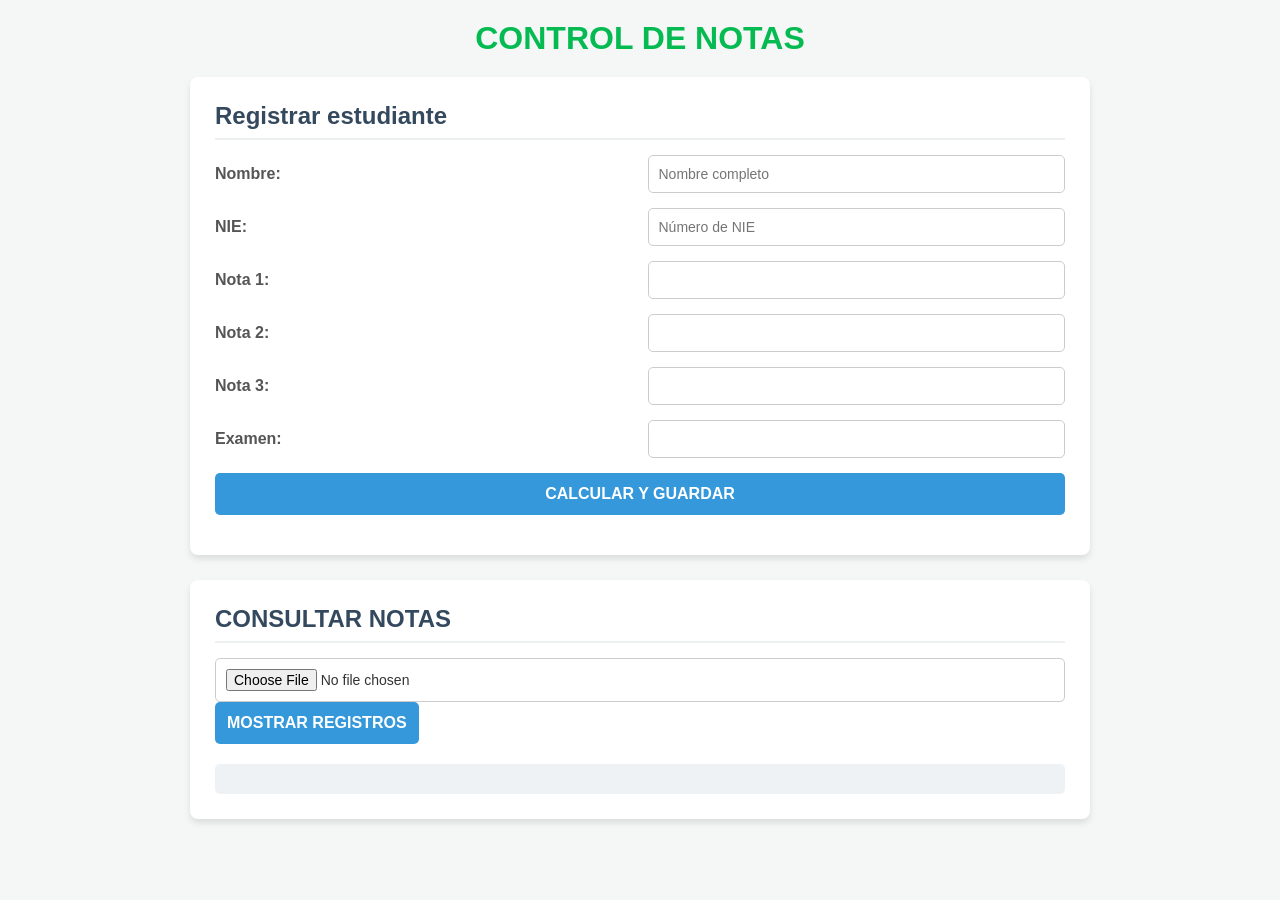
==== index.html @ 44ee608e "Rename Proyecto2.Notas.html to index.html se cambio  nombre de archivo" ====
<!DOCTYPE html>
<html lang="es">
<head>
    <meta charset="UTF-8">
    <meta name="viewport" content="width=device-width, initial-scale=1.0">
    <title>Control de Notas</title>
    <link rel="stylesheet" href="style.css">
</head>

<body>

    <div class="contenedor">

        <h1>CONTROL DE NOTAS</h1>

        <!-- FORMULARIO DE REGISTRO -->
        <section class="tarjeta">
            <h2>Registrar estudiante</h2>

            <form id="formNotas">

                <label for="nombre">Nombre:</label>
                <input type="text" id="nombre" placeholder="Nombre completo" required>

                <label for="nie">NIE:</label>
                <input type="text" id="nie" placeholder="Número de NIE" required>

                <label for="nota1">Nota 1:</label>
                <input type="number" id="nota1" min="0" max="10" step="0.1" required>

                <label for="nota2">Nota 2:</label>
                <input type="number" id="nota2" min="0" max="10" step="0.1" required>

                <label for="nota3">Nota 3:</label>
                <input type="number" id="nota3" min="0" max="10" step="0.1" required>

                <label for="examen">Examen:</label>
                <input type="number" id="examen" min="0" max="10" step="0.1" required>

                <button type="submit">CALCULAR Y GUARDAR</button>

            </form>

            <div id="mensaje"></div>
            <div id="resultado"></div>

        </section>


        <!-- CONSULTAR NOTAS -->
        <section class="tarjeta">

            <h2>CONSULTAR NOTAS</h2>

            <input type="file" id="archivo" accept=".txt">

            <button id="mostrarRegistros" type="button">
                MOSTRAR REGISTROS
            </button>

            <div id="tablaRegistros"></div>

            <div id="estadisticas"></div>

        </section>

    </div>

    <script src="script.js"></script>

</body>
</html>
---- style.css ----
* {
    box-sizing: border-box;
    margin: 0;
    padding: 0;
    font-family: 'Segoe UI', Tahoma, Geneva, Verdana, sans-serif;
}

body {
    background-color: #f4f7f6;
    color: #333;
    padding: 20px;
}

.contenedor {
    max-width: 900px;
    margin: 0 auto;
}

h1 {
    text-align: center;
    color: #05bb51;
    margin-bottom: 20px;
}

.tarjeta {
    background: #ffffff;
    padding: 25px;
    border-radius: 8px;
    box-shadow: 0 4px 6px rgba(0, 0, 0, 0.1);
    margin-bottom: 25px;
}

h2 {
    color: #34495e;
    margin-bottom: 15px;
    border-bottom: 2px solid #ecf0f1;
    padding-bottom: 8px;
}

form {
    display: grid;
    grid-template-columns: 1fr 1fr;
    gap: 15px;
    align-items: center;
}

label {
    font-weight: bold;
    color: #555;
}

input[type="text"],
input[type="number"],
input[type="file"] {
    width: 100%;
    padding: 10px;
    border: 1px solid #ccc;
    border-radius: 5px;
    font-size: 14px;
}

button {
    grid-column: span 2;
    padding: 12px;
    background-color: #3498db;
    color: white;
    border: none;
    border-radius: 5px;
    font-size: 16px;
    font-weight: bold;
    cursor: pointer;
    transition: background 0.3s;
}

button:hover {
    background-color: #2980b9;
}

#mensaje {
    margin-top: 15px;
    padding: 10px;
    border-radius: 5px;
    display: none;
    font-weight: bold;
}

.exito { background-color: #d4edda; color: #155724; }
.error { background-color: #f8d7da; color: #721c24; }

#resultado {
    margin-top: 15px;
    font-size: 16px;
}

/* Tablas */
table {
    width: 100%;
    border-collapse: collapse;
    margin-top: 20px;
}

th, td {
    padding: 10px;
    text-align: left;
    border-bottom: 1px solid #ddd;
}

th {
    background-color: #34495e;
    color: white;
}

tr:nth-child(even) {
    background-color: #f9f9f9;
}

#estadisticas {
    margin-top: 20px;
    padding: 15px;
    background-color: #eef2f5;
    border-radius: 5px;
}
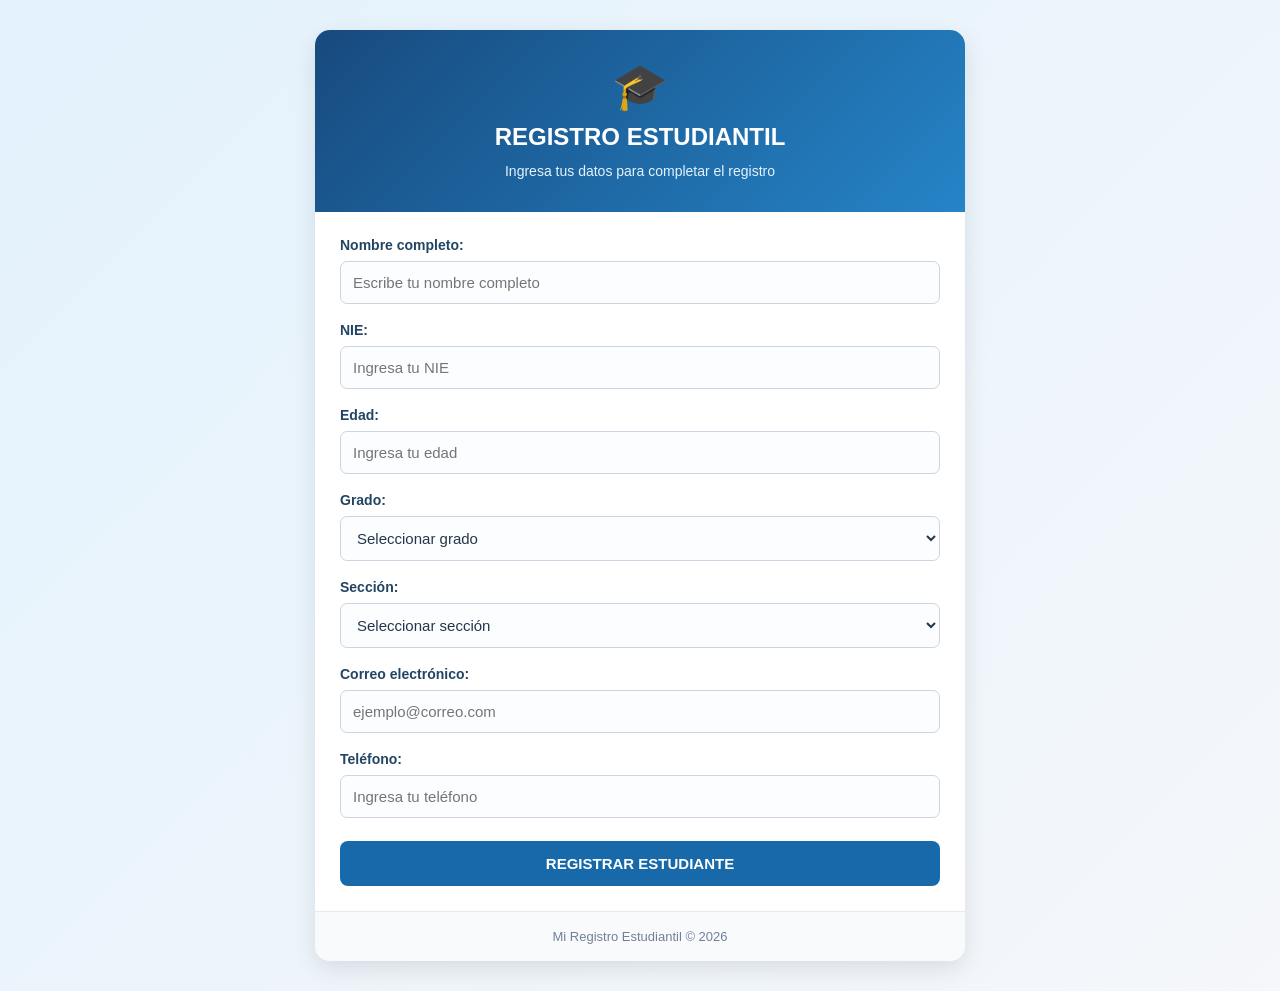
==== commit 143a97db: "Add files via upload" ====
--- a/index.html
+++ b/index.html
@@ -3,70 +3,95 @@
 <head>
     <meta charset="UTF-8">
     <meta name="viewport" content="width=device-width, initial-scale=1.0">
-    <title>Control de Notas</title>
+    <title>Mi Registro Estudiantil</title>
     <link rel="stylesheet" href="style.css">
+    <script src="script.js" defer></script>
 </head>
-
 <body>
 
     <div class="contenedor">
+        <header>
+            <div class="icono">🎓</div>
+            <h1>REGISTRO ESTUDIANTIL</h1>
+            <p>Ingresa tus datos para completar el registro</p>
+        </header>
 
-        <h1>CONTROL DE NOTAS</h1>
+        <form id="formulario">
 
-        <!-- FORMULARIO DE REGISTRO -->
-        <section class="tarjeta">
-            <h2>Registrar estudiante</h2>
+            <div class="campo">
+                <label for="nombre">Nombre completo:</label>
+                <input type="text" id="nombre"
+                       placeholder="Escribe tu nombre completo"
+                       required>
+            </div>
 
-            <form id="formNotas">
+            <div class="campo">
+                <label for="nie">NIE:</label>
+                <input type="text" id="nie"
+                       placeholder="Ingresa tu NIE"
+                       required>
+            </div>
 
-                <label for="nombre">Nombre:</label>
-                <input type="text" id="nombre" placeholder="Nombre completo" required>
+            <div class="campo">
+                <label for="edad">Edad:</label>
+                <input type="number" id="edad"
+                       placeholder="Ingresa tu edad"
+                       min="1" max="120" required>
+            </div>
 
-                <label for="nie">NIE:</label>
-                <input type="text" id="nie" placeholder="Número de NIE" required>
+            <div class="campo">
+                <label for="grado">Grado:</label>
+                <select id="grado" required>
+                    <option value="">Seleccionar grado</option>
+                    <option value="7° grado">7° grado</option>
+                    <option value="8° grado">8° grado</option>
+                    <option value="9° grado">9° grado</option>
+                    <option value="1° Bachillerato">1° Bachillerato</option>
+                    <option value="2° Bachillerato">2° Bachillerato</option>
+                    <option value="3° Bachillerato">3° Bachillerato</option>
+                </select>
+            </div>
 
-                <label for="nota1">Nota 1:</label>
-                <input type="number" id="nota1" min="0" max="10" step="0.1" required>
+            <div class="campo">
+                <label for="seccion">Sección:</label>
+                <select id="seccion" required>
+                    <option value="">Seleccionar sección</option>
+                    <option value="A">Sección A</option>
+                    <option value="B">Sección B</option>
+                    <option value="C">Sección C</option>
+                    <option value="D">Sección D</option>
+                </select>
+            </div>
 
-                <label for="nota2">Nota 2:</label>
-                <input type="number" id="nota2" min="0" max="10" step="0.1" required>
+            <div class="campo">
+                <label for="correo">Correo electrónico:</label>
+                <input type="email" id="correo"
+                       placeholder="ejemplo@correo.com"
+                       required>
+            </div>
 
-                <label for="nota3">Nota 3:</label>
-                <input type="number" id="nota3" min="0" max="10" step="0.1" required>
+            <div class="campo">
+                <label for="telefono">Teléfono:</label>
+                <input type="tel" id="telefono"
+                       placeholder="Ingresa tu teléfono"
+                       required>
+            </div>
 
-                <label for="examen">Examen:</label>
-                <input type="number" id="examen" min="0" max="10" step="0.1" required>
+            <button type="submit">REGISTRAR ESTUDIANTE</button>
 
-                <button type="submit">CALCULAR Y GUARDAR</button>
+            <p id="mensaje" role="status" aria-live="polite"></p>
 
-            </form>
+        </form>
 
-            <div id="mensaje"></div>
-            <div id="resultado"></div>
-
+        <section id="resultado" class="resultado">
+            <h2>📋 Datos del estudiante</h2>
+            <div id="datos"></div>
         </section>
 
-
-        <!-- CONSULTAR NOTAS -->
-        <section class="tarjeta">
-
-            <h2>CONSULTAR NOTAS</h2>
-
-            <input type="file" id="archivo" accept=".txt">
-
-            <button id="mostrarRegistros" type="button">
-                MOSTRAR REGISTROS
-            </button>
-
-            <div id="tablaRegistros"></div>
-
-            <div id="estadisticas"></div>
-
-        </section>
-
+        <footer>
+            <p>Mi Registro Estudiantil © 2026</p>
+        </footer>
     </div>
 
-    <script src="script.js"></script>
-
 </body>
-</html>
+</html>
--- a/style.css
+++ b/style.css
@@ -1,122 +1,193 @@
+
+/* CONFIGURACIÓN GENERAL */
 * {
-    box-sizing: border-box;
     margin: 0;
     padding: 0;
-    font-family: 'Segoe UI', Tahoma, Geneva, Verdana, sans-serif;
+    box-sizing: border-box;
 }
 
 body {
-    background-color: #f4f7f6;
-    color: #333;
-    padding: 20px;
+    font-family: Arial, Helvetica, sans-serif;
+    background: linear-gradient(135deg, #e3f2fd, #f5f7fa);
+    color: #26364a;
+    padding: 30px 15px;
+    min-height: 100vh;
 }
 
+/* CONTENEDOR PRINCIPAL */
 .contenedor {
-    max-width: 900px;
-    margin: 0 auto;
+    max-width: 650px;
+    margin: auto;
+    background: white;
+    border-radius: 15px;
+    overflow: hidden;
+    box-shadow: 0 8px 25px rgba(0, 0, 0, 0.10);
 }
 
-h1 {
+/* ENCABEZADO */
+header {
+    background: linear-gradient(135deg, #174a7e, #2584c7);
+    color: white;
     text-align: center;
-    color: #05bb51;
-    margin-bottom: 20px;
+    padding: 30px 20px;
 }
 
-.tarjeta {
-    background: #ffffff;
-    padding: 25px;
-    border-radius: 8px;
-    box-shadow: 0 4px 6px rgba(0, 0, 0, 0.1);
-    margin-bottom: 25px;
+.icono {
+    font-size: 45px;
+    margin-bottom: 10px;
 }
 
-h2 {
-    color: #34495e;
-    margin-bottom: 15px;
-    border-bottom: 2px solid #ecf0f1;
-    padding-bottom: 8px;
+header h1 {
+    font-size: 24px;
+    margin-bottom: 10px;
 }
 
-form {
-    display: grid;
-    grid-template-columns: 1fr 1fr;
-    gap: 15px;
-    align-items: center;
+header p {
+    font-size: 14px;
+    color: #e4f3ff;
+    line-height: 1.5;
 }
 
-label {
-    font-weight: bold;
-    color: #555;
+/* FORMULARIO */
+form {
+    padding: 25px;
 }
 
-input[type="text"],
-input[type="number"],
-input[type="file"] {
-    width: 100%;
-    padding: 10px;
-    border: 1px solid #ccc;
-    border-radius: 5px;
-    font-size: 14px;
+.campo {
+    margin-bottom: 18px;
 }
 
+.campo label {
+    display: block;
+    font-weight: bold;
+    font-size: 14px;
+    margin-bottom: 8px;
+    color: #234563;
+}
+
+.campo input,
+.campo select {
+    width: 100%;
+    padding: 12px;
+    border: 1px solid #cbd5e1;
+    border-radius: 7px;
+    font-size: 15px;
+    background: #fbfdff;
+    color: #26364a;
+    transition: 0.2s;
+}
+
+.campo input:focus,
+.campo select:focus {
+    outline: none;
+    border-color: #2584c7;
+    box-shadow: 0 0 0 3px rgba(37, 132, 199, 0.13);
+}
+
+/* BOTÓN */
 button {
-    grid-column: span 2;
-    padding: 12px;
-    background-color: #3498db;
+    width: 100%;
+    padding: 14px;
+    background: #1769aa;
     color: white;
     border: none;
-    border-radius: 5px;
-    font-size: 16px;
+    border-radius: 8px;
+    font-size: 15px;
     font-weight: bold;
     cursor: pointer;
-    transition: background 0.3s;
+    margin-top: 5px;
+    transition: 0.2s;
 }
 
 button:hover {
-    background-color: #2980b9;
+    background: #104e80;
+    transform: translateY(-1px);
 }
 
-#mensaje {
-    margin-top: 15px;
-    padding: 10px;
-    border-radius: 5px;
-    display: none;
-    font-weight: bold;
+button:active {
+    transform: scale(0.99);
 }
 
-.exito { background-color: #d4edda; color: #155724; }
-.error { background-color: #f8d7da; color: #721c24; }
-
-#resultado {
-    margin-top: 15px;
-    font-size: 16px;
+/* MENSAJE */
+#mensaje {
+    display: none;
+    margin-top: 18px;
+    padding: 12px;
+    border-radius: 7px;
+    text-align: center;
+    font-weight: bold;
+    line-height: 1.5;
 }
 
-/* Tablas */
-table {
-    width: 100%;
-    border-collapse: collapse;
-    margin-top: 20px;
+#mensaje.exito {
+    display: block;
+    background: #dcfce7;
+    color: #166534;
 }
 
-th, td {
-    padding: 10px;
-    text-align: left;
-    border-bottom: 1px solid #ddd;
+#mensaje.error {
+    display: block;
+    background: #fee2e2;
+    color: #991b1b;
 }
 
-th {
-    background-color: #34495e;
-    color: white;
+/* RESULTADO DEL REGISTRO */
+.resultado {
+    display: none;
+    padding: 25px;
+    margin: 0 25px 25px;
+    background: #f0f7ff;
+    border: 1px solid #c9e3fa;
+    border-radius: 10px;
 }
 
-tr:nth-child(even) {
-    background-color: #f9f9f9;
+.resultado h2 {
+    color: #174a7e;
+    font-size: 20px;
+    margin-bottom: 18px;
 }
 
-#estadisticas {
-    margin-top: 20px;
-    padding: 15px;
-    background-color: #eef2f5;
-    border-radius: 5px;
+.dato {
+    padding: 10px 0;
+    border-bottom: 1px solid #d7e6f4;
+    overflow-wrap: anywhere;
+    line-height: 1.5;
 }
+
+.dato:last-child {
+    border-bottom: none;
+}
+
+.dato strong {
+    color: #174a7e;
+}
+
+/* PIE DE PÁGINA */
+footer {
+    text-align: center;
+    background: #f8fafc;
+    color: #718096;
+    padding: 17px;
+    font-size: 13px;
+    border-top: 1px solid #e5eaf0;
+}
+
+/* ADAPTACIÓN A CELULARES */
+@media (max-width: 480px) {
+    body {
+        padding: 12px;
+    }
+
+    header h1 {
+        font-size: 20px;
+    }
+
+    form {
+        padding: 20px;
+    }
+
+    .resultado {
+        margin: 0 20px 20px;
+        padding: 18px;
+    }
+}
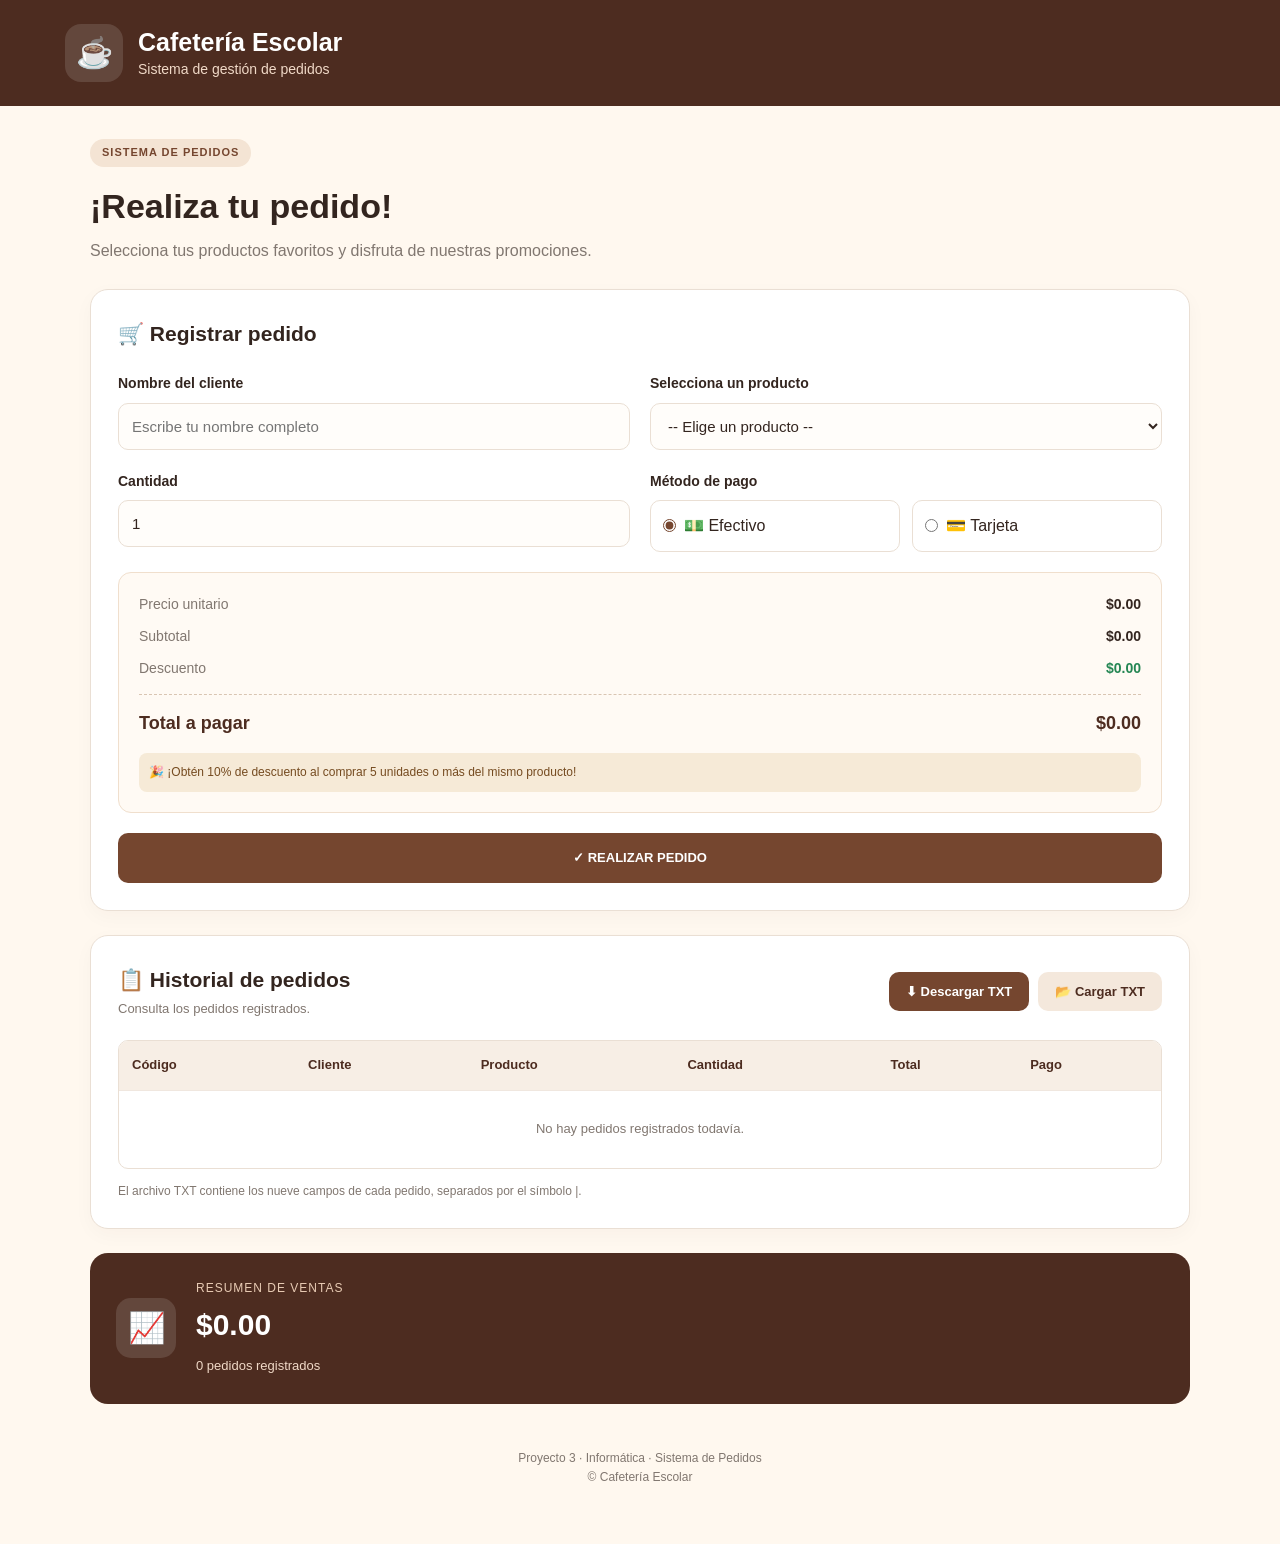
==== commit 53767734: "Add files via upload" ====
--- a/index.html
+++ b/index.html
@@ -3,95 +3,189 @@
 <head>
     <meta charset="UTF-8">
     <meta name="viewport" content="width=device-width, initial-scale=1.0">
-    <title>Mi Registro Estudiantil</title>
+    <title>Cafetería Escolar</title>
     <link rel="stylesheet" href="style.css">
     <script src="script.js" defer></script>
 </head>
 <body>
 
-    <div class="contenedor">
-        <header>
-            <div class="icono">🎓</div>
-            <h1>REGISTRO ESTUDIANTIL</h1>
-            <p>Ingresa tus datos para completar el registro</p>
-        </header>
+    <header class="encabezado">
+        <div class="logo">☕</div>
+        <div>
+            <h1>Cafetería Escolar</h1>
+            <p>Sistema de gestión de pedidos</p>
+        </div>
+    </header>
 
-        <form id="formulario">
+    <main class="contenedor">
 
-            <div class="campo">
-                <label for="nombre">Nombre completo:</label>
-                <input type="text" id="nombre"
-                       placeholder="Escribe tu nombre completo"
-                       required>
+        <section class="bienvenida">
+            <span class="etiqueta">SISTEMA DE PEDIDOS</span>
+            <h2>¡Realiza tu pedido!</h2>
+            <p>Selecciona tus productos favoritos y disfruta de nuestras promociones.</p>
+        </section>
+
+        <section class="panel">
+            <h2>🛒 Registrar pedido</h2>
+
+            <form id="formPedido">
+                <div class="campo">
+                    <label for="cliente">Nombre del cliente</label>
+                    <input
+                        type="text"
+                        id="cliente"
+                        placeholder="Escribe tu nombre completo"
+                        maxlength="80"
+                        required
+                    >
+                </div>
+
+                <div class="campo">
+                    <label for="producto">Selecciona un producto</label>
+                    <select id="producto" required>
+                        <option value="">-- Elige un producto --</option>
+                        <option value="P001">Sandwich de pollo — $1.75</option>
+                        <option value="P002">Hot dog — $1.25</option>
+                        <option value="P003">Empanada — $0.75</option>
+                        <option value="P004">Enchilada — $1.00</option>
+                        <option value="P005">Pastel de chocolate — $1.50</option>
+                        <option value="P006">Licuado de fresa — $1.25</option>
+                        <option value="P007">Café con leche — $1.00</option>
+                        <option value="P008">Galletas — $0.50</option>
+                    </select>
+                </div>
+
+                <div class="campo">
+                    <label for="cantidad">Cantidad</label>
+                    <input
+                        type="number"
+                        id="cantidad"
+                        min="1"
+                        max="999"
+                        step="1"
+                        value="1"
+                        required
+                    >
+                </div>
+
+                <div class="campo">
+                    <label>Método de pago</label>
+                    <div class="pagos">
+                        <label class="opcion-pago">
+                            <input type="radio" name="pago"
+                                   value="Efectivo" checked>
+                            💵 Efectivo
+                        </label>
+
+                        <label class="opcion-pago">
+                            <input type="radio" name="pago"
+                                   value="Tarjeta">
+                            💳 Tarjeta
+                        </label>
+                    </div>
+                </div>
+
+                <div class="calculadora">
+                    <div>
+                        <span>Precio unitario</span>
+                        <strong id="precio">$0.00</strong>
+                    </div>
+                    <div>
+                        <span>Subtotal</span>
+                        <strong id="subtotal">$0.00</strong>
+                    </div>
+                    <div>
+                        <span>Descuento</span>
+                        <strong id="descuento" class="verde">$0.00</strong>
+                    </div>
+                    <div class="fila-total">
+                        <span>Total a pagar</span>
+                        <strong id="total">$0.00</strong>
+                    </div>
+                    <p class="aviso">🎉 ¡Obtén 10% de descuento al comprar
+                        5 unidades o más del mismo producto!</p>
+                </div>
+
+                <button type="submit" class="boton principal">
+                    ✓ REALIZAR PEDIDO
+                </button>
+            </form>
+        </section>
+
+        <section class="panel" id="resultado" hidden>
+            <h2>✅ Pedido registrado</h2>
+            <div id="detallePedido" class="detalle-pedido"></div>
+            <button type="button" id="nuevoPedido" class="boton secundario">
+                Registrar otro pedido
+            </button>
+        </section>
+
+        <section class="panel">
+            <div class="titulo-tabla">
+                <div>
+                    <h2>📋 Historial de pedidos</h2>
+                    <p>Consulta los pedidos registrados.</p>
+                </div>
+
+                <div class="acciones">
+                    <button type="button" id="exportar"
+                            class="boton principal">
+                        ⬇ Descargar TXT
+                    </button>
+
+                    <button type="button" id="abrirArchivo"
+                            class="boton secundario">
+                        📂 Cargar TXT
+                    </button>
+
+                    <input type="file" id="archivoTXT"
+                           accept=".txt,text/plain" hidden>
+                </div>
             </div>
 
-            <div class="campo">
-                <label for="nie">NIE:</label>
-                <input type="text" id="nie"
-                       placeholder="Ingresa tu NIE"
-                       required>
+            <div class="tabla-contenedor">
+                <table>
+                    <thead>
+                        <tr>
+                            <th>Código</th>
+                            <th>Cliente</th>
+                            <th>Producto</th>
+                            <th>Cantidad</th>
+                            <th>Total</th>
+                            <th>Pago</th>
+                        </tr>
+                    </thead>
+                    <tbody id="listaPedidos">
+                        <tr>
+                            <td colspan="6" class="vacio">
+                                No hay pedidos registrados todavía.
+                            </td>
+                        </tr>
+                    </tbody>
+                </table>
             </div>
 
-            <div class="campo">
-                <label for="edad">Edad:</label>
-                <input type="number" id="edad"
-                       placeholder="Ingresa tu edad"
-                       min="1" max="120" required>
+            <p class="nota">
+                El archivo TXT contiene los nueve campos de cada pedido,
+                separados por el símbolo |.
+            </p>
+        </section>
+
+        <section class="resumen">
+            <div class="resumen-icono">📈</div>
+            <div>
+                <p>RESUMEN DE VENTAS</p>
+                <h2 id="totalVentas">$0.00</h2>
+                <span id="numeroPedidos">0 pedidos registrados</span>
             </div>
-
-            <div class="campo">
-                <label for="grado">Grado:</label>
-                <select id="grado" required>
-                    <option value="">Seleccionar grado</option>
-                    <option value="7° grado">7° grado</option>
-                    <option value="8° grado">8° grado</option>
-                    <option value="9° grado">9° grado</option>
-                    <option value="1° Bachillerato">1° Bachillerato</option>
-                    <option value="2° Bachillerato">2° Bachillerato</option>
-                    <option value="3° Bachillerato">3° Bachillerato</option>
-                </select>
-            </div>
-
-            <div class="campo">
-                <label for="seccion">Sección:</label>
-                <select id="seccion" required>
-                    <option value="">Seleccionar sección</option>
-                    <option value="A">Sección A</option>
-                    <option value="B">Sección B</option>
-                    <option value="C">Sección C</option>
-                    <option value="D">Sección D</option>
-                </select>
-            </div>
-
-            <div class="campo">
-                <label for="correo">Correo electrónico:</label>
-                <input type="email" id="correo"
-                       placeholder="ejemplo@correo.com"
-                       required>
-            </div>
-
-            <div class="campo">
-                <label for="telefono">Teléfono:</label>
-                <input type="tel" id="telefono"
-                       placeholder="Ingresa tu teléfono"
-                       required>
-            </div>
-
-            <button type="submit">REGISTRAR ESTUDIANTE</button>
-
-            <p id="mensaje" role="status" aria-live="polite"></p>
-
-        </form>
-
-        <section id="resultado" class="resultado">
-            <h2>📋 Datos del estudiante</h2>
-            <div id="datos"></div>
         </section>
 
         <footer>
-            <p>Mi Registro Estudiantil © 2026</p>
+            <p>Proyecto 3 · Informática · Sistema de Pedidos</p>
+            <p>© Cafetería Escolar</p>
         </footer>
-    </div>
+
+    </main>
 
 </body>
 </html>
--- a/style.css
+++ b/style.css
@@ -1,4 +1,3 @@
-
 /* CONFIGURACIÓN GENERAL */
 * {
     margin: 0;
@@ -6,188 +5,418 @@
     box-sizing: border-box;
 }
 
+:root {
+    --cafe: #75462f;
+    --cafe-oscuro: #4d2c20;
+    --crema: #fff8ef;
+    --naranja: #e99a50;
+    --texto: #33251f;
+    --gris: #817770;
+    --verde: #248653;
+    --borde: #eadfd4;
+}
+
 body {
-    font-family: Arial, Helvetica, sans-serif;
-    background: linear-gradient(135deg, #e3f2fd, #f5f7fa);
-    color: #26364a;
-    padding: 30px 15px;
-    min-height: 100vh;
-}
-
-/* CONTENEDOR PRINCIPAL */
+    font-family: "Segoe UI", Arial, sans-serif;
+    background: var(--crema);
+    color: var(--texto);
+    line-height: 1.6;
+}
+
+/* ENCABEZADO */
+.encabezado {
+    display: flex;
+    align-items: center;
+    gap: 15px;
+    padding: 24px max(5%, calc((100% - 1150px) / 2));
+    background: var(--cafe-oscuro);
+    color: white;
+}
+
+.logo {
+    display: grid;
+    place-items: center;
+    min-width: 58px;
+    height: 58px;
+    border-radius: 16px;
+    background: #ffffff20;
+    font-size: 30px;
+}
+
+.encabezado h1 {
+    font-size: 25px;
+    line-height: 1.3;
+}
+
+.encabezado p {
+    color: #f0d9c7;
+    font-size: 14px;
+}
+
+/* CONTENIDO */
 .contenedor {
-    max-width: 650px;
-    margin: auto;
+    width: min(1100px, 92%);
+    margin: 32px auto;
+}
+
+.bienvenida {
+    margin-bottom: 25px;
+}
+
+.etiqueta {
+    display: inline-block;
+    color: var(--cafe);
+    background: #f4e4d4;
+    padding: 5px 12px;
+    border-radius: 20px;
+    font-size: 11px;
+    font-weight: bold;
+    letter-spacing: 1px;
+}
+
+.bienvenida h2 {
+    margin: 12px 0 5px;
+    font-size: clamp(25px, 4vw, 34px);
+}
+
+.bienvenida p,
+.titulo-tabla p {
+    color: var(--gris);
+}
+
+/* PANELES */
+.panel {
     background: white;
-    border-radius: 15px;
-    overflow: hidden;
-    box-shadow: 0 8px 25px rgba(0, 0, 0, 0.10);
-}
-
-/* ENCABEZADO */
-header {
-    background: linear-gradient(135deg, #174a7e, #2584c7);
-    color: white;
-    text-align: center;
-    padding: 30px 20px;
-}
-
-.icono {
-    font-size: 45px;
+    border: 1px solid var(--borde);
+    border-radius: 18px;
+    padding: 27px;
+    margin-bottom: 24px;
+    box-shadow: 0 6px 20px #4d2c2008;
+}
+
+.panel h2 {
+    font-size: 21px;
+    margin-bottom: 22px;
+}
+
+/* FORMULARIO */
+#formPedido {
+    display: grid;
+    grid-template-columns: 1fr 1fr;
+    gap: 20px;
+}
+
+.campo {
+    display: flex;
+    flex-direction: column;
+    gap: 8px;
+}
+
+.campo > label {
+    font-size: 14px;
+    font-weight: 650;
+}
+
+input[type="text"],
+input[type="number"],
+select {
+    width: 100%;
+    min-height: 47px;
+    border: 1px solid var(--borde);
+    border-radius: 10px;
+    padding: 11px 13px;
+    font-size: 15px;
+    color: var(--texto);
+    background: #fffdfa;
+    outline: none;
+}
+
+input:focus,
+select:focus {
+    border-color: var(--naranja);
+    box-shadow: 0 0 0 3px #e99a5020;
+}
+
+.pagos {
+    display: flex;
+    gap: 12px;
+}
+
+.opcion-pago {
+    flex: 1;
+    display: flex;
+    align-items: center;
+    gap: 8px;
+    padding: 12px;
+    border: 1px solid var(--borde);
+    border-radius: 10px;
+    cursor: pointer;
+}
+
+.opcion-pago input {
+    accent-color: var(--cafe);
+}
+
+/* CALCULADORA */
+.calculadora {
+    grid-column: 1 / -1;
+    padding: 20px;
+    border: 1px solid #f0dfcd;
+    background: #fffaf4;
+    border-radius: 13px;
+}
+
+.calculadora > div {
+    display: flex;
+    justify-content: space-between;
+    gap: 15px;
     margin-bottom: 10px;
-}
-
-header h1 {
-    font-size: 24px;
-    margin-bottom: 10px;
-}
-
-header p {
     font-size: 14px;
-    color: #e4f3ff;
-    line-height: 1.5;
-}
-
-/* FORMULARIO */
-form {
-    padding: 25px;
-}
-
-.campo {
-    margin-bottom: 18px;
-}
-
-.campo label {
-    display: block;
+}
+
+.calculadora span {
+    color: var(--gris);
+}
+
+.verde {
+    color: var(--verde);
+}
+
+.fila-total {
+    border-top: 1px dashed #d9c5b2;
+    padding-top: 14px;
+    margin-top: 14px;
+    margin-bottom: 0 !important;
+}
+
+.fila-total span,
+.fila-total strong {
+    color: var(--cafe-oscuro);
+    font-size: 18px;
     font-weight: bold;
-    font-size: 14px;
-    margin-bottom: 8px;
-    color: #234563;
-}
-
-.campo input,
-.campo select {
-    width: 100%;
-    padding: 12px;
-    border: 1px solid #cbd5e1;
-    border-radius: 7px;
-    font-size: 15px;
-    background: #fbfdff;
-    color: #26364a;
-    transition: 0.2s;
-}
-
-.campo input:focus,
-.campo select:focus {
-    outline: none;
-    border-color: #2584c7;
-    box-shadow: 0 0 0 3px rgba(37, 132, 199, 0.13);
-}
-
-/* BOTÓN */
-button {
-    width: 100%;
-    padding: 14px;
-    background: #1769aa;
-    color: white;
+}
+
+.aviso {
+    margin-top: 15px;
+    padding: 10px;
+    border-radius: 8px;
+    background: #f6ead7;
+    color: #754b20;
+    font-size: 12px;
+}
+
+/* BOTONES */
+.boton {
     border: none;
-    border-radius: 8px;
-    font-size: 15px;
+    border-radius: 10px;
+    padding: 12px 17px;
+    font-size: 13px;
     font-weight: bold;
     cursor: pointer;
-    margin-top: 5px;
     transition: 0.2s;
 }
 
-button:hover {
-    background: #104e80;
+.boton:hover {
     transform: translateY(-1px);
-}
-
-button:active {
-    transform: scale(0.99);
-}
-
-/* MENSAJE */
-#mensaje {
-    display: none;
-    margin-top: 18px;
-    padding: 12px;
-    border-radius: 7px;
+    filter: brightness(0.96);
+}
+
+.principal {
+    background: var(--cafe);
+    color: white;
+}
+
+.secundario {
+    background: #f4e8dc;
+    color: var(--cafe-oscuro);
+}
+
+#formPedido > .boton {
+    grid-column: 1 / -1;
+    min-height: 50px;
+}
+
+/* RESULTADO DEL PEDIDO */
+.detalle-pedido {
+    border: 1px dashed #d9c5b2;
+    background: #fffaf4;
+    border-radius: 12px;
+    padding: 20px;
+    margin-bottom: 16px;
+}
+
+.detalle-pedido p {
+    padding: 5px 0;
+}
+
+.detalle-pedido .total-final {
+    border-top: 1px solid var(--borde);
+    margin-top: 10px;
+    padding-top: 12px;
+    font-size: 19px;
+    color: var(--verde);
+    font-weight: bold;
+}
+
+/* TABLA */
+.titulo-tabla {
+    display: flex;
+    align-items: center;
+    justify-content: space-between;
+    gap: 20px;
+    flex-wrap: wrap;
+    margin-bottom: 20px;
+}
+
+.titulo-tabla h2 {
+    margin-bottom: 3px;
+}
+
+.titulo-tabla p {
+    font-size: 13px;
+}
+
+.acciones {
+    display: flex;
+    gap: 9px;
+    flex-wrap: wrap;
+}
+
+.tabla-contenedor {
+    overflow-x: auto;
+    border: 1px solid var(--borde);
+    border-radius: 10px;
+}
+
+table {
+    width: 100%;
+    border-collapse: collapse;
+    white-space: nowrap;
+    font-size: 13px;
+}
+
+thead {
+    background: #f7eee5;
+}
+
+th,
+td {
+    padding: 14px 13px;
+    text-align: left;
+    border-bottom: 1px solid #f0e7df;
+}
+
+th {
+    color: var(--cafe-oscuro);
+}
+
+tbody tr:hover {
+    background: #fffaf5;
+}
+
+tbody tr:last-child td {
+    border-bottom: none;
+}
+
+.vacio {
     text-align: center;
-    font-weight: bold;
-    line-height: 1.5;
-}
-
-#mensaje.exito {
-    display: block;
-    background: #dcfce7;
-    color: #166534;
-}
-
-#mensaje.error {
-    display: block;
-    background: #fee2e2;
-    color: #991b1b;
-}
-
-/* RESULTADO DEL REGISTRO */
-.resultado {
-    display: none;
-    padding: 25px;
-    margin: 0 25px 25px;
-    background: #f0f7ff;
-    border: 1px solid #c9e3fa;
-    border-radius: 10px;
-}
-
-.resultado h2 {
-    color: #174a7e;
-    font-size: 20px;
-    margin-bottom: 18px;
-}
-
-.dato {
-    padding: 10px 0;
-    border-bottom: 1px solid #d7e6f4;
-    overflow-wrap: anywhere;
-    line-height: 1.5;
-}
-
-.dato:last-child {
-    border-bottom: none;
-}
-
-.dato strong {
-    color: #174a7e;
-}
-
-/* PIE DE PÁGINA */
+    padding: 28px;
+    color: var(--gris);
+}
+
+.nota {
+    color: var(--gris);
+    font-size: 12px;
+    margin-top: 13px;
+}
+
+/* RESUMEN */
+.resumen {
+    display: flex;
+    align-items: center;
+    gap: 20px;
+    padding: 26px;
+    margin-bottom: 30px;
+    border-radius: 18px;
+    background: var(--cafe-oscuro);
+    color: white;
+}
+
+.resumen-icono {
+    display: grid;
+    place-items: center;
+    min-width: 60px;
+    height: 60px;
+    background: #ffffff20;
+    border-radius: 15px;
+    font-size: 30px;
+}
+
+.resumen p {
+    font-size: 12px;
+    letter-spacing: 1px;
+    color: #e8cbb4;
+}
+
+.resumen h2 {
+    font-size: 30px;
+    margin: 3px 0;
+}
+
+.resumen span {
+    color: #f0d9c7;
+    font-size: 13px;
+}
+
 footer {
     text-align: center;
-    background: #f8fafc;
-    color: #718096;
-    padding: 17px;
-    font-size: 13px;
-    border-top: 1px solid #e5eaf0;
-}
-
-/* ADAPTACIÓN A CELULARES */
-@media (max-width: 480px) {
-    body {
-        padding: 12px;
-    }
-
-    header h1 {
-        font-size: 20px;
-    }
-
-    form {
+    color: var(--gris);
+    font-size: 12px;
+    padding: 15px 0 25px;
+}
+
+/* PANTALLAS PEQUEÑAS */
+@media (max-width: 650px) {
+    .encabezado {
+        padding: 20px 5%;
+    }
+
+    .encabezado h1 {
+        font-size: 21px;
+    }
+
+    .contenedor {
+        width: 94%;
+        margin-top: 23px;
+    }
+
+    .panel {
+        padding: 19px;
+    }
+
+    #formPedido {
+        grid-template-columns: 1fr;
+    }
+
+    .calculadora,
+    #formPedido > .boton {
+        grid-column: auto;
+    }
+
+    .titulo-tabla {
+        align-items: flex-start;
+        flex-direction: column;
+    }
+
+    .acciones {
+        width: 100%;
+    }
+
+    .acciones .boton {
+        flex: 1;
+    }
+
+    .resumen {
         padding: 20px;
     }
-
-    .resultado {
-        margin: 0 20px 20px;
-        padding: 18px;
-    }
-}
+}
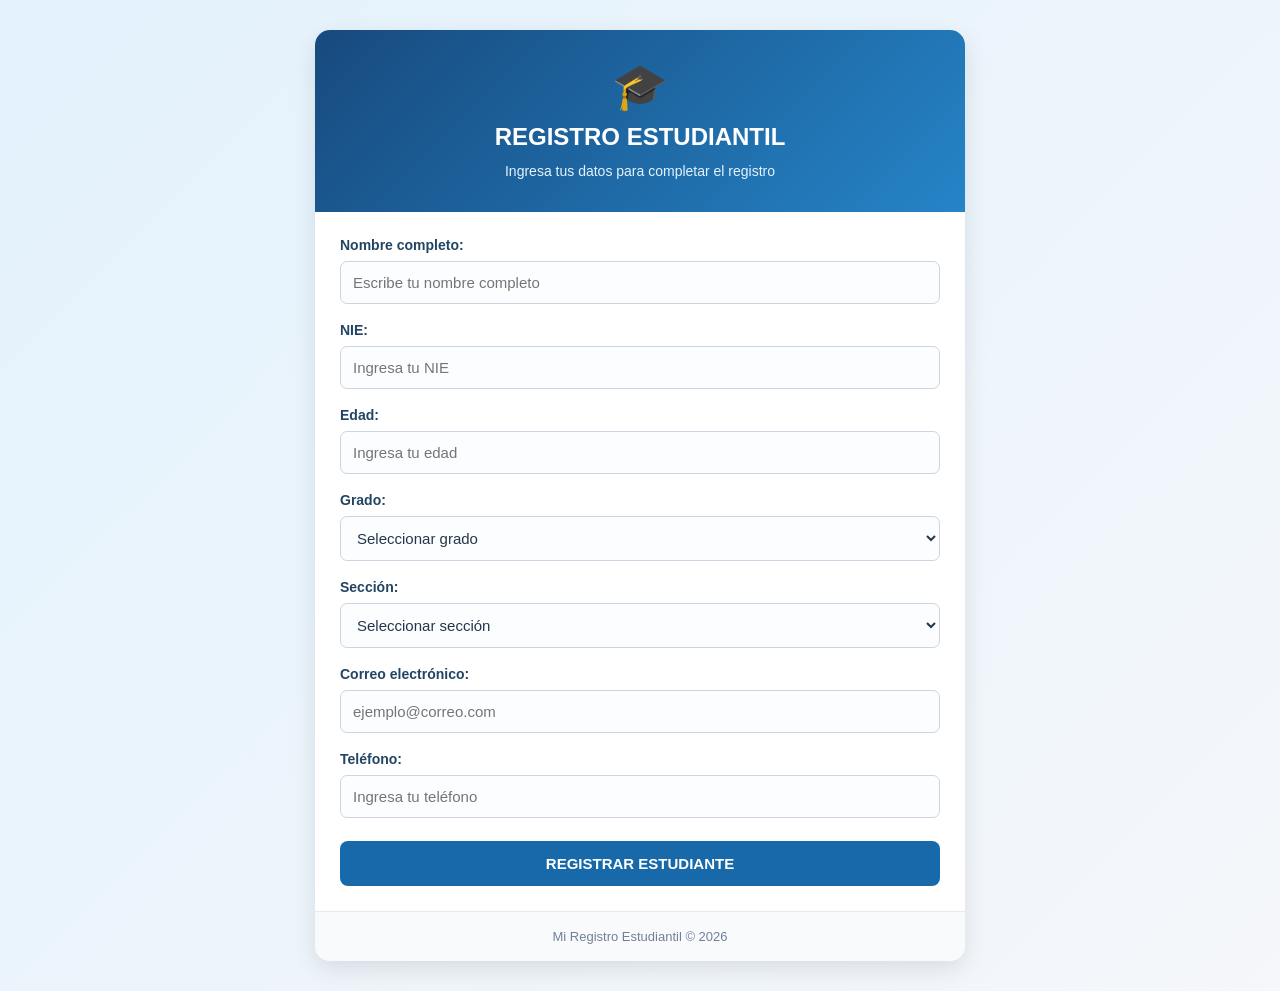
==== commit 52adf0ab: "Add files via upload" ====
--- a/index.html
+++ b/index.html
@@ -3,189 +3,95 @@
 <head>
     <meta charset="UTF-8">
     <meta name="viewport" content="width=device-width, initial-scale=1.0">
-    <title>Cafetería Escolar</title>
+    <title>Mi Registro Estudiantil</title>
     <link rel="stylesheet" href="style.css">
     <script src="script.js" defer></script>
 </head>
 <body>
 
-    <header class="encabezado">
-        <div class="logo">☕</div>
-        <div>
-            <h1>Cafetería Escolar</h1>
-            <p>Sistema de gestión de pedidos</p>
-        </div>
-    </header>
+    <div class="contenedor">
+        <header>
+            <div class="icono">🎓</div>
+            <h1>REGISTRO ESTUDIANTIL</h1>
+            <p>Ingresa tus datos para completar el registro</p>
+        </header>
 
-    <main class="contenedor">
+        <form id="formulario">
 
-        <section class="bienvenida">
-            <span class="etiqueta">SISTEMA DE PEDIDOS</span>
-            <h2>¡Realiza tu pedido!</h2>
-            <p>Selecciona tus productos favoritos y disfruta de nuestras promociones.</p>
-        </section>
-
-        <section class="panel">
-            <h2>🛒 Registrar pedido</h2>
-
-            <form id="formPedido">
-                <div class="campo">
-                    <label for="cliente">Nombre del cliente</label>
-                    <input
-                        type="text"
-                        id="cliente"
-                        placeholder="Escribe tu nombre completo"
-                        maxlength="80"
-                        required
-                    >
-                </div>
-
-                <div class="campo">
-                    <label for="producto">Selecciona un producto</label>
-                    <select id="producto" required>
-                        <option value="">-- Elige un producto --</option>
-                        <option value="P001">Sandwich de pollo — $1.75</option>
-                        <option value="P002">Hot dog — $1.25</option>
-                        <option value="P003">Empanada — $0.75</option>
-                        <option value="P004">Enchilada — $1.00</option>
-                        <option value="P005">Pastel de chocolate — $1.50</option>
-                        <option value="P006">Licuado de fresa — $1.25</option>
-                        <option value="P007">Café con leche — $1.00</option>
-                        <option value="P008">Galletas — $0.50</option>
-                    </select>
-                </div>
-
-                <div class="campo">
-                    <label for="cantidad">Cantidad</label>
-                    <input
-                        type="number"
-                        id="cantidad"
-                        min="1"
-                        max="999"
-                        step="1"
-                        value="1"
-                        required
-                    >
-                </div>
-
-                <div class="campo">
-                    <label>Método de pago</label>
-                    <div class="pagos">
-                        <label class="opcion-pago">
-                            <input type="radio" name="pago"
-                                   value="Efectivo" checked>
-                            💵 Efectivo
-                        </label>
-
-                        <label class="opcion-pago">
-                            <input type="radio" name="pago"
-                                   value="Tarjeta">
-                            💳 Tarjeta
-                        </label>
-                    </div>
-                </div>
-
-                <div class="calculadora">
-                    <div>
-                        <span>Precio unitario</span>
-                        <strong id="precio">$0.00</strong>
-                    </div>
-                    <div>
-                        <span>Subtotal</span>
-                        <strong id="subtotal">$0.00</strong>
-                    </div>
-                    <div>
-                        <span>Descuento</span>
-                        <strong id="descuento" class="verde">$0.00</strong>
-                    </div>
-                    <div class="fila-total">
-                        <span>Total a pagar</span>
-                        <strong id="total">$0.00</strong>
-                    </div>
-                    <p class="aviso">🎉 ¡Obtén 10% de descuento al comprar
-                        5 unidades o más del mismo producto!</p>
-                </div>
-
-                <button type="submit" class="boton principal">
-                    ✓ REALIZAR PEDIDO
-                </button>
-            </form>
-        </section>
-
-        <section class="panel" id="resultado" hidden>
-            <h2>✅ Pedido registrado</h2>
-            <div id="detallePedido" class="detalle-pedido"></div>
-            <button type="button" id="nuevoPedido" class="boton secundario">
-                Registrar otro pedido
-            </button>
-        </section>
-
-        <section class="panel">
-            <div class="titulo-tabla">
-                <div>
-                    <h2>📋 Historial de pedidos</h2>
-                    <p>Consulta los pedidos registrados.</p>
-                </div>
-
-                <div class="acciones">
-                    <button type="button" id="exportar"
-                            class="boton principal">
-                        ⬇ Descargar TXT
-                    </button>
-
-                    <button type="button" id="abrirArchivo"
-                            class="boton secundario">
-                        📂 Cargar TXT
-                    </button>
-
-                    <input type="file" id="archivoTXT"
-                           accept=".txt,text/plain" hidden>
-                </div>
+            <div class="campo">
+                <label for="nombre">Nombre completo:</label>
+                <input type="text" id="nombre"
+                       placeholder="Escribe tu nombre completo"
+                       required>
             </div>
 
-            <div class="tabla-contenedor">
-                <table>
-                    <thead>
-                        <tr>
-                            <th>Código</th>
-                            <th>Cliente</th>
-                            <th>Producto</th>
-                            <th>Cantidad</th>
-                            <th>Total</th>
-                            <th>Pago</th>
-                        </tr>
-                    </thead>
-                    <tbody id="listaPedidos">
-                        <tr>
-                            <td colspan="6" class="vacio">
-                                No hay pedidos registrados todavía.
-                            </td>
-                        </tr>
-                    </tbody>
-                </table>
+            <div class="campo">
+                <label for="nie">NIE:</label>
+                <input type="text" id="nie"
+                       placeholder="Ingresa tu NIE"
+                       required>
             </div>
 
-            <p class="nota">
-                El archivo TXT contiene los nueve campos de cada pedido,
-                separados por el símbolo |.
-            </p>
-        </section>
+            <div class="campo">
+                <label for="edad">Edad:</label>
+                <input type="number" id="edad"
+                       placeholder="Ingresa tu edad"
+                       min="1" max="120" required>
+            </div>
 
-        <section class="resumen">
-            <div class="resumen-icono">📈</div>
-            <div>
-                <p>RESUMEN DE VENTAS</p>
-                <h2 id="totalVentas">$0.00</h2>
-                <span id="numeroPedidos">0 pedidos registrados</span>
+            <div class="campo">
+                <label for="grado">Grado:</label>
+                <select id="grado" required>
+                    <option value="">Seleccionar grado</option>
+                    <option value="7° grado">7° grado</option>
+                    <option value="8° grado">8° grado</option>
+                    <option value="9° grado">9° grado</option>
+                    <option value="1° Bachillerato">1° Bachillerato</option>
+                    <option value="2° Bachillerato">2° Bachillerato</option>
+                    <option value="3° Bachillerato">3° Bachillerato</option>
+                </select>
             </div>
+
+            <div class="campo">
+                <label for="seccion">Sección:</label>
+                <select id="seccion" required>
+                    <option value="">Seleccionar sección</option>
+                    <option value="A">Sección A</option>
+                    <option value="B">Sección B</option>
+                    <option value="C">Sección C</option>
+                    <option value="D">Sección D</option>
+                </select>
+            </div>
+
+            <div class="campo">
+                <label for="correo">Correo electrónico:</label>
+                <input type="email" id="correo"
+                       placeholder="ejemplo@correo.com"
+                       required>
+            </div>
+
+            <div class="campo">
+                <label for="telefono">Teléfono:</label>
+                <input type="tel" id="telefono"
+                       placeholder="Ingresa tu teléfono"
+                       required>
+            </div>
+
+            <button type="submit">REGISTRAR ESTUDIANTE</button>
+
+            <p id="mensaje" role="status" aria-live="polite"></p>
+
+        </form>
+
+        <section id="resultado" class="resultado">
+            <h2>📋 Datos del estudiante</h2>
+            <div id="datos"></div>
         </section>
 
         <footer>
-            <p>Proyecto 3 · Informática · Sistema de Pedidos</p>
-            <p>© Cafetería Escolar</p>
+            <p>Mi Registro Estudiantil © 2026</p>
         </footer>
-
-    </main>
+    </div>
 
 </body>
 </html>
--- a/style.css
+++ b/style.css
@@ -1,3 +1,4 @@
+
 /* CONFIGURACIÓN GENERAL */
 * {
     margin: 0;
@@ -5,418 +6,188 @@
     box-sizing: border-box;
 }
 
-:root {
-    --cafe: #75462f;
-    --cafe-oscuro: #4d2c20;
-    --crema: #fff8ef;
-    --naranja: #e99a50;
-    --texto: #33251f;
-    --gris: #817770;
-    --verde: #248653;
-    --borde: #eadfd4;
+body {
+    font-family: Arial, Helvetica, sans-serif;
+    background: linear-gradient(135deg, #e3f2fd, #f5f7fa);
+    color: #26364a;
+    padding: 30px 15px;
+    min-height: 100vh;
 }
 
-body {
-    font-family: "Segoe UI", Arial, sans-serif;
-    background: var(--crema);
-    color: var(--texto);
-    line-height: 1.6;
+/* CONTENEDOR PRINCIPAL */
+.contenedor {
+    max-width: 650px;
+    margin: auto;
+    background: white;
+    border-radius: 15px;
+    overflow: hidden;
+    box-shadow: 0 8px 25px rgba(0, 0, 0, 0.10);
 }
 
 /* ENCABEZADO */
-.encabezado {
-    display: flex;
-    align-items: center;
-    gap: 15px;
-    padding: 24px max(5%, calc((100% - 1150px) / 2));
-    background: var(--cafe-oscuro);
+header {
+    background: linear-gradient(135deg, #174a7e, #2584c7);
     color: white;
+    text-align: center;
+    padding: 30px 20px;
 }
 
-.logo {
-    display: grid;
-    place-items: center;
-    min-width: 58px;
-    height: 58px;
-    border-radius: 16px;
-    background: #ffffff20;
-    font-size: 30px;
+.icono {
+    font-size: 45px;
+    margin-bottom: 10px;
 }
 
-.encabezado h1 {
-    font-size: 25px;
-    line-height: 1.3;
+header h1 {
+    font-size: 24px;
+    margin-bottom: 10px;
 }
 
-.encabezado p {
-    color: #f0d9c7;
+header p {
     font-size: 14px;
-}
-
-/* CONTENIDO */
-.contenedor {
-    width: min(1100px, 92%);
-    margin: 32px auto;
-}
-
-.bienvenida {
-    margin-bottom: 25px;
-}
-
-.etiqueta {
-    display: inline-block;
-    color: var(--cafe);
-    background: #f4e4d4;
-    padding: 5px 12px;
-    border-radius: 20px;
-    font-size: 11px;
-    font-weight: bold;
-    letter-spacing: 1px;
-}
-
-.bienvenida h2 {
-    margin: 12px 0 5px;
-    font-size: clamp(25px, 4vw, 34px);
-}
-
-.bienvenida p,
-.titulo-tabla p {
-    color: var(--gris);
-}
-
-/* PANELES */
-.panel {
-    background: white;
-    border: 1px solid var(--borde);
-    border-radius: 18px;
-    padding: 27px;
-    margin-bottom: 24px;
-    box-shadow: 0 6px 20px #4d2c2008;
-}
-
-.panel h2 {
-    font-size: 21px;
-    margin-bottom: 22px;
+    color: #e4f3ff;
+    line-height: 1.5;
 }
 
 /* FORMULARIO */
-#formPedido {
-    display: grid;
-    grid-template-columns: 1fr 1fr;
-    gap: 20px;
+form {
+    padding: 25px;
 }
 
 .campo {
-    display: flex;
-    flex-direction: column;
-    gap: 8px;
+    margin-bottom: 18px;
 }
 
-.campo > label {
+.campo label {
+    display: block;
+    font-weight: bold;
     font-size: 14px;
-    font-weight: 650;
+    margin-bottom: 8px;
+    color: #234563;
 }
 
-input[type="text"],
-input[type="number"],
-select {
+.campo input,
+.campo select {
     width: 100%;
-    min-height: 47px;
-    border: 1px solid var(--borde);
-    border-radius: 10px;
-    padding: 11px 13px;
+    padding: 12px;
+    border: 1px solid #cbd5e1;
+    border-radius: 7px;
     font-size: 15px;
-    color: var(--texto);
-    background: #fffdfa;
-    outline: none;
-}
-
-input:focus,
-select:focus {
-    border-color: var(--naranja);
-    box-shadow: 0 0 0 3px #e99a5020;
-}
-
-.pagos {
-    display: flex;
-    gap: 12px;
-}
-
-.opcion-pago {
-    flex: 1;
-    display: flex;
-    align-items: center;
-    gap: 8px;
-    padding: 12px;
-    border: 1px solid var(--borde);
-    border-radius: 10px;
-    cursor: pointer;
-}
-
-.opcion-pago input {
-    accent-color: var(--cafe);
-}
-
-/* CALCULADORA */
-.calculadora {
-    grid-column: 1 / -1;
-    padding: 20px;
-    border: 1px solid #f0dfcd;
-    background: #fffaf4;
-    border-radius: 13px;
-}
-
-.calculadora > div {
-    display: flex;
-    justify-content: space-between;
-    gap: 15px;
-    margin-bottom: 10px;
-    font-size: 14px;
-}
-
-.calculadora span {
-    color: var(--gris);
-}
-
-.verde {
-    color: var(--verde);
-}
-
-.fila-total {
-    border-top: 1px dashed #d9c5b2;
-    padding-top: 14px;
-    margin-top: 14px;
-    margin-bottom: 0 !important;
-}
-
-.fila-total span,
-.fila-total strong {
-    color: var(--cafe-oscuro);
-    font-size: 18px;
-    font-weight: bold;
-}
-
-.aviso {
-    margin-top: 15px;
-    padding: 10px;
-    border-radius: 8px;
-    background: #f6ead7;
-    color: #754b20;
-    font-size: 12px;
-}
-
-/* BOTONES */
-.boton {
-    border: none;
-    border-radius: 10px;
-    padding: 12px 17px;
-    font-size: 13px;
-    font-weight: bold;
-    cursor: pointer;
+    background: #fbfdff;
+    color: #26364a;
     transition: 0.2s;
 }
 
-.boton:hover {
-    transform: translateY(-1px);
-    filter: brightness(0.96);
+.campo input:focus,
+.campo select:focus {
+    outline: none;
+    border-color: #2584c7;
+    box-shadow: 0 0 0 3px rgba(37, 132, 199, 0.13);
 }
 
-.principal {
-    background: var(--cafe);
+/* BOTÓN */
+button {
+    width: 100%;
+    padding: 14px;
+    background: #1769aa;
     color: white;
+    border: none;
+    border-radius: 8px;
+    font-size: 15px;
+    font-weight: bold;
+    cursor: pointer;
+    margin-top: 5px;
+    transition: 0.2s;
 }
 
-.secundario {
-    background: #f4e8dc;
-    color: var(--cafe-oscuro);
+button:hover {
+    background: #104e80;
+    transform: translateY(-1px);
 }
 
-#formPedido > .boton {
-    grid-column: 1 / -1;
-    min-height: 50px;
+button:active {
+    transform: scale(0.99);
 }
 
-/* RESULTADO DEL PEDIDO */
-.detalle-pedido {
-    border: 1px dashed #d9c5b2;
-    background: #fffaf4;
-    border-radius: 12px;
-    padding: 20px;
-    margin-bottom: 16px;
+/* MENSAJE */
+#mensaje {
+    display: none;
+    margin-top: 18px;
+    padding: 12px;
+    border-radius: 7px;
+    text-align: center;
+    font-weight: bold;
+    line-height: 1.5;
 }
 
-.detalle-pedido p {
-    padding: 5px 0;
+#mensaje.exito {
+    display: block;
+    background: #dcfce7;
+    color: #166534;
 }
 
-.detalle-pedido .total-final {
-    border-top: 1px solid var(--borde);
-    margin-top: 10px;
-    padding-top: 12px;
-    font-size: 19px;
-    color: var(--verde);
-    font-weight: bold;
+#mensaje.error {
+    display: block;
+    background: #fee2e2;
+    color: #991b1b;
 }
 
-/* TABLA */
-.titulo-tabla {
-    display: flex;
-    align-items: center;
-    justify-content: space-between;
-    gap: 20px;
-    flex-wrap: wrap;
-    margin-bottom: 20px;
-}
-
-.titulo-tabla h2 {
-    margin-bottom: 3px;
-}
-
-.titulo-tabla p {
-    font-size: 13px;
-}
-
-.acciones {
-    display: flex;
-    gap: 9px;
-    flex-wrap: wrap;
-}
-
-.tabla-contenedor {
-    overflow-x: auto;
-    border: 1px solid var(--borde);
+/* RESULTADO DEL REGISTRO */
+.resultado {
+    display: none;
+    padding: 25px;
+    margin: 0 25px 25px;
+    background: #f0f7ff;
+    border: 1px solid #c9e3fa;
     border-radius: 10px;
 }
 
-table {
-    width: 100%;
-    border-collapse: collapse;
-    white-space: nowrap;
-    font-size: 13px;
+.resultado h2 {
+    color: #174a7e;
+    font-size: 20px;
+    margin-bottom: 18px;
 }
 
-thead {
-    background: #f7eee5;
+.dato {
+    padding: 10px 0;
+    border-bottom: 1px solid #d7e6f4;
+    overflow-wrap: anywhere;
+    line-height: 1.5;
 }
 
-th,
-td {
-    padding: 14px 13px;
-    text-align: left;
-    border-bottom: 1px solid #f0e7df;
-}
-
-th {
-    color: var(--cafe-oscuro);
-}
-
-tbody tr:hover {
-    background: #fffaf5;
-}
-
-tbody tr:last-child td {
+.dato:last-child {
     border-bottom: none;
 }
 
-.vacio {
-    text-align: center;
-    padding: 28px;
-    color: var(--gris);
+.dato strong {
+    color: #174a7e;
 }
 
-.nota {
-    color: var(--gris);
-    font-size: 12px;
-    margin-top: 13px;
+/* PIE DE PÁGINA */
+footer {
+    text-align: center;
+    background: #f8fafc;
+    color: #718096;
+    padding: 17px;
+    font-size: 13px;
+    border-top: 1px solid #e5eaf0;
 }
 
-/* RESUMEN */
-.resumen {
-    display: flex;
-    align-items: center;
-    gap: 20px;
-    padding: 26px;
-    margin-bottom: 30px;
-    border-radius: 18px;
-    background: var(--cafe-oscuro);
-    color: white;
-}
-
-.resumen-icono {
-    display: grid;
-    place-items: center;
-    min-width: 60px;
-    height: 60px;
-    background: #ffffff20;
-    border-radius: 15px;
-    font-size: 30px;
-}
-
-.resumen p {
-    font-size: 12px;
-    letter-spacing: 1px;
-    color: #e8cbb4;
-}
-
-.resumen h2 {
-    font-size: 30px;
-    margin: 3px 0;
-}
-
-.resumen span {
-    color: #f0d9c7;
-    font-size: 13px;
-}
-
-footer {
-    text-align: center;
-    color: var(--gris);
-    font-size: 12px;
-    padding: 15px 0 25px;
-}
-
-/* PANTALLAS PEQUEÑAS */
-@media (max-width: 650px) {
-    .encabezado {
-        padding: 20px 5%;
+/* ADAPTACIÓN A CELULARES */
+@media (max-width: 480px) {
+    body {
+        padding: 12px;
     }
 
-    .encabezado h1 {
-        font-size: 21px;
+    header h1 {
+        font-size: 20px;
     }
 
-    .contenedor {
-        width: 94%;
-        margin-top: 23px;
+    form {
+        padding: 20px;
     }
 
-    .panel {
-        padding: 19px;
+    .resultado {
+        margin: 0 20px 20px;
+        padding: 18px;
     }
-
-    #formPedido {
-        grid-template-columns: 1fr;
-    }
-
-    .calculadora,
-    #formPedido > .boton {
-        grid-column: auto;
-    }
-
-    .titulo-tabla {
-        align-items: flex-start;
-        flex-direction: column;
-    }
-
-    .acciones {
-        width: 100%;
-    }
-
-    .acciones .boton {
-        flex: 1;
-    }
-
-    .resumen {
-        padding: 20px;
-    }
-}+}
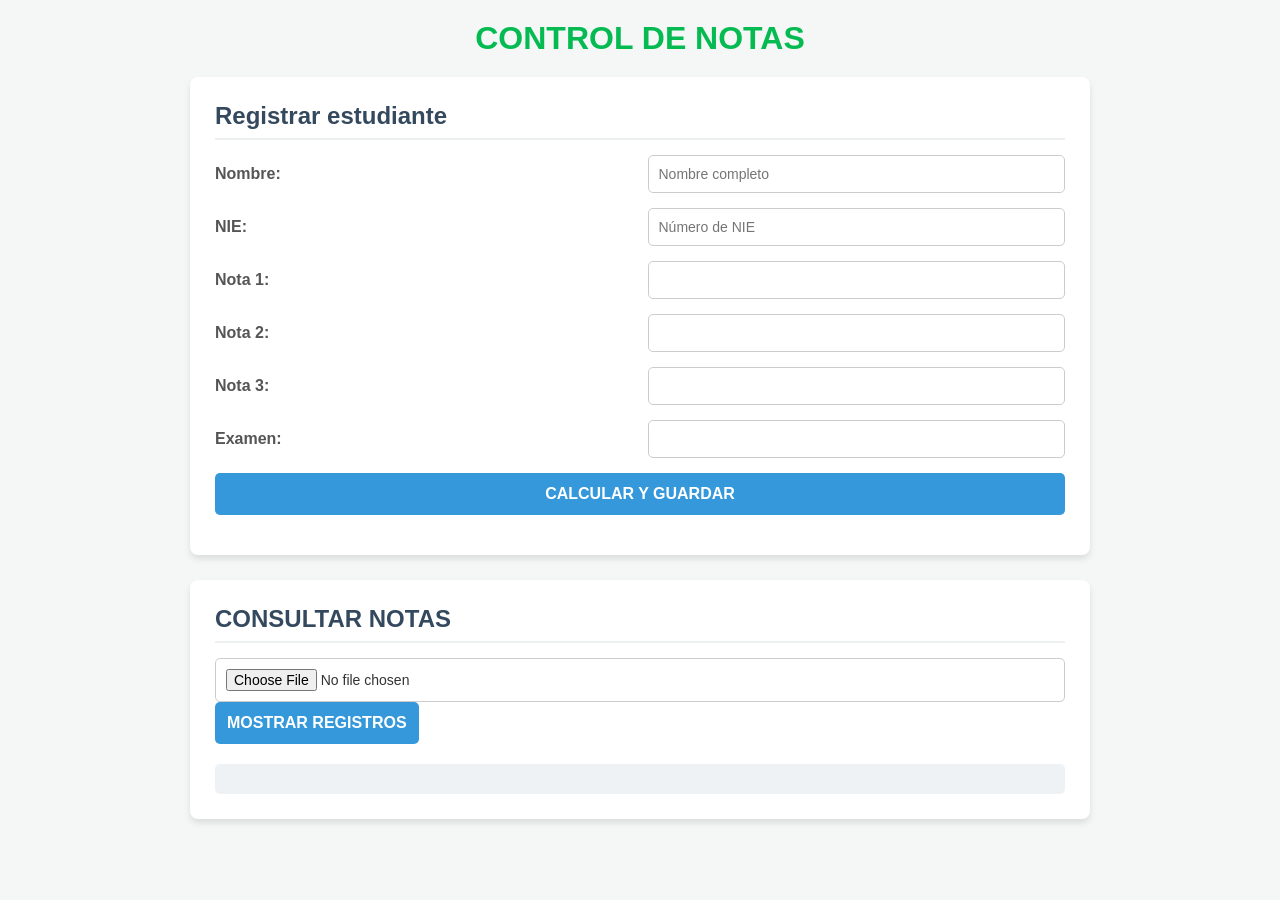
==== commit 4979a6a1: "Add files via upload" ====
--- a/index.html
+++ b/index.html
@@ -3,95 +3,70 @@
 <head>
     <meta charset="UTF-8">
     <meta name="viewport" content="width=device-width, initial-scale=1.0">
-    <title>Mi Registro Estudiantil</title>
+    <title>Control de Notas</title>
     <link rel="stylesheet" href="style.css">
-    <script src="script.js" defer></script>
 </head>
+
 <body>
 
     <div class="contenedor">
-        <header>
-            <div class="icono">🎓</div>
-            <h1>REGISTRO ESTUDIANTIL</h1>
-            <p>Ingresa tus datos para completar el registro</p>
-        </header>
 
-        <form id="formulario">
+        <h1>CONTROL DE NOTAS</h1>
 
-            <div class="campo">
-                <label for="nombre">Nombre completo:</label>
-                <input type="text" id="nombre"
-                       placeholder="Escribe tu nombre completo"
-                       required>
-            </div>
+        <!-- FORMULARIO DE REGISTRO -->
+        <section class="tarjeta">
+            <h2>Registrar estudiante</h2>
 
-            <div class="campo">
+            <form id="formNotas">
+
+                <label for="nombre">Nombre:</label>
+                <input type="text" id="nombre" placeholder="Nombre completo" required>
+
                 <label for="nie">NIE:</label>
-                <input type="text" id="nie"
-                       placeholder="Ingresa tu NIE"
-                       required>
-            </div>
+                <input type="text" id="nie" placeholder="Número de NIE" required>
 
-            <div class="campo">
-                <label for="edad">Edad:</label>
-                <input type="number" id="edad"
-                       placeholder="Ingresa tu edad"
-                       min="1" max="120" required>
-            </div>
+                <label for="nota1">Nota 1:</label>
+                <input type="number" id="nota1" min="0" max="10" step="0.1" required>
 
-            <div class="campo">
-                <label for="grado">Grado:</label>
-                <select id="grado" required>
-                    <option value="">Seleccionar grado</option>
-                    <option value="7° grado">7° grado</option>
-                    <option value="8° grado">8° grado</option>
-                    <option value="9° grado">9° grado</option>
-                    <option value="1° Bachillerato">1° Bachillerato</option>
-                    <option value="2° Bachillerato">2° Bachillerato</option>
-                    <option value="3° Bachillerato">3° Bachillerato</option>
-                </select>
-            </div>
+                <label for="nota2">Nota 2:</label>
+                <input type="number" id="nota2" min="0" max="10" step="0.1" required>
 
-            <div class="campo">
-                <label for="seccion">Sección:</label>
-                <select id="seccion" required>
-                    <option value="">Seleccionar sección</option>
-                    <option value="A">Sección A</option>
-                    <option value="B">Sección B</option>
-                    <option value="C">Sección C</option>
-                    <option value="D">Sección D</option>
-                </select>
-            </div>
+                <label for="nota3">Nota 3:</label>
+                <input type="number" id="nota3" min="0" max="10" step="0.1" required>
 
-            <div class="campo">
-                <label for="correo">Correo electrónico:</label>
-                <input type="email" id="correo"
-                       placeholder="ejemplo@correo.com"
-                       required>
-            </div>
+                <label for="examen">Examen:</label>
+                <input type="number" id="examen" min="0" max="10" step="0.1" required>
 
-            <div class="campo">
-                <label for="telefono">Teléfono:</label>
-                <input type="tel" id="telefono"
-                       placeholder="Ingresa tu teléfono"
-                       required>
-            </div>
+                <button type="submit">CALCULAR Y GUARDAR</button>
 
-            <button type="submit">REGISTRAR ESTUDIANTE</button>
+            </form>
 
-            <p id="mensaje" role="status" aria-live="polite"></p>
+            <div id="mensaje"></div>
+            <div id="resultado"></div>
 
-        </form>
-
-        <section id="resultado" class="resultado">
-            <h2>📋 Datos del estudiante</h2>
-            <div id="datos"></div>
         </section>
 
-        <footer>
-            <p>Mi Registro Estudiantil © 2026</p>
-        </footer>
+
+        <!-- CONSULTAR NOTAS -->
+        <section class="tarjeta">
+
+            <h2>CONSULTAR NOTAS</h2>
+
+            <input type="file" id="archivo" accept=".txt">
+
+            <button id="mostrarRegistros" type="button">
+                MOSTRAR REGISTROS
+            </button>
+
+            <div id="tablaRegistros"></div>
+
+            <div id="estadisticas"></div>
+
+        </section>
+
     </div>
+
+    <script src="script.js"></script>
 
 </body>
 </html>
--- a/style.css
+++ b/style.css
@@ -1,193 +1,122 @@
-
-/* CONFIGURACIÓN GENERAL */
 * {
+    box-sizing: border-box;
     margin: 0;
     padding: 0;
-    box-sizing: border-box;
+    font-family: 'Segoe UI', Tahoma, Geneva, Verdana, sans-serif;
 }
 
 body {
-    font-family: Arial, Helvetica, sans-serif;
-    background: linear-gradient(135deg, #e3f2fd, #f5f7fa);
-    color: #26364a;
-    padding: 30px 15px;
-    min-height: 100vh;
+    background-color: #f4f7f6;
+    color: #333;
+    padding: 20px;
 }
 
-/* CONTENEDOR PRINCIPAL */
 .contenedor {
-    max-width: 650px;
-    margin: auto;
-    background: white;
-    border-radius: 15px;
-    overflow: hidden;
-    box-shadow: 0 8px 25px rgba(0, 0, 0, 0.10);
+    max-width: 900px;
+    margin: 0 auto;
 }
 
-/* ENCABEZADO */
-header {
-    background: linear-gradient(135deg, #174a7e, #2584c7);
-    color: white;
+h1 {
     text-align: center;
-    padding: 30px 20px;
+    color: #05bb51;
+    margin-bottom: 20px;
 }
 
-.icono {
-    font-size: 45px;
-    margin-bottom: 10px;
+.tarjeta {
+    background: #ffffff;
+    padding: 25px;
+    border-radius: 8px;
+    box-shadow: 0 4px 6px rgba(0, 0, 0, 0.1);
+    margin-bottom: 25px;
 }
 
-header h1 {
-    font-size: 24px;
-    margin-bottom: 10px;
+h2 {
+    color: #34495e;
+    margin-bottom: 15px;
+    border-bottom: 2px solid #ecf0f1;
+    padding-bottom: 8px;
 }
 
-header p {
-    font-size: 14px;
-    color: #e4f3ff;
-    line-height: 1.5;
+form {
+    display: grid;
+    grid-template-columns: 1fr 1fr;
+    gap: 15px;
+    align-items: center;
 }
 
-/* FORMULARIO */
-form {
-    padding: 25px;
+label {
+    font-weight: bold;
+    color: #555;
 }
 
-.campo {
-    margin-bottom: 18px;
+input[type="text"],
+input[type="number"],
+input[type="file"] {
+    width: 100%;
+    padding: 10px;
+    border: 1px solid #ccc;
+    border-radius: 5px;
+    font-size: 14px;
 }
 
-.campo label {
-    display: block;
-    font-weight: bold;
-    font-size: 14px;
-    margin-bottom: 8px;
-    color: #234563;
-}
-
-.campo input,
-.campo select {
-    width: 100%;
+button {
+    grid-column: span 2;
     padding: 12px;
-    border: 1px solid #cbd5e1;
-    border-radius: 7px;
-    font-size: 15px;
-    background: #fbfdff;
-    color: #26364a;
-    transition: 0.2s;
-}
-
-.campo input:focus,
-.campo select:focus {
-    outline: none;
-    border-color: #2584c7;
-    box-shadow: 0 0 0 3px rgba(37, 132, 199, 0.13);
-}
-
-/* BOTÓN */
-button {
-    width: 100%;
-    padding: 14px;
-    background: #1769aa;
+    background-color: #3498db;
     color: white;
     border: none;
-    border-radius: 8px;
-    font-size: 15px;
+    border-radius: 5px;
+    font-size: 16px;
     font-weight: bold;
     cursor: pointer;
-    margin-top: 5px;
-    transition: 0.2s;
+    transition: background 0.3s;
 }
 
 button:hover {
-    background: #104e80;
-    transform: translateY(-1px);
+    background-color: #2980b9;
 }
 
-button:active {
-    transform: scale(0.99);
+#mensaje {
+    margin-top: 15px;
+    padding: 10px;
+    border-radius: 5px;
+    display: none;
+    font-weight: bold;
 }
 
-/* MENSAJE */
-#mensaje {
-    display: none;
-    margin-top: 18px;
-    padding: 12px;
-    border-radius: 7px;
-    text-align: center;
-    font-weight: bold;
-    line-height: 1.5;
+.exito { background-color: #d4edda; color: #155724; }
+.error { background-color: #f8d7da; color: #721c24; }
+
+#resultado {
+    margin-top: 15px;
+    font-size: 16px;
 }
 
-#mensaje.exito {
-    display: block;
-    background: #dcfce7;
-    color: #166534;
+/* Tablas */
+table {
+    width: 100%;
+    border-collapse: collapse;
+    margin-top: 20px;
 }
 
-#mensaje.error {
-    display: block;
-    background: #fee2e2;
-    color: #991b1b;
+th, td {
+    padding: 10px;
+    text-align: left;
+    border-bottom: 1px solid #ddd;
 }
 
-/* RESULTADO DEL REGISTRO */
-.resultado {
-    display: none;
-    padding: 25px;
-    margin: 0 25px 25px;
-    background: #f0f7ff;
-    border: 1px solid #c9e3fa;
-    border-radius: 10px;
+th {
+    background-color: #34495e;
+    color: white;
 }
 
-.resultado h2 {
-    color: #174a7e;
-    font-size: 20px;
-    margin-bottom: 18px;
+tr:nth-child(even) {
+    background-color: #f9f9f9;
 }
 
-.dato {
-    padding: 10px 0;
-    border-bottom: 1px solid #d7e6f4;
-    overflow-wrap: anywhere;
-    line-height: 1.5;
+#estadisticas {
+    margin-top: 20px;
+    padding: 15px;
+    background-color: #eef2f5;
+    border-radius: 5px;
 }
-
-.dato:last-child {
-    border-bottom: none;
-}
-
-.dato strong {
-    color: #174a7e;
-}
-
-/* PIE DE PÁGINA */
-footer {
-    text-align: center;
-    background: #f8fafc;
-    color: #718096;
-    padding: 17px;
-    font-size: 13px;
-    border-top: 1px solid #e5eaf0;
-}
-
-/* ADAPTACIÓN A CELULARES */
-@media (max-width: 480px) {
-    body {
-        padding: 12px;
-    }
-
-    header h1 {
-        font-size: 20px;
-    }
-
-    form {
-        padding: 20px;
-    }
-
-    .resultado {
-        margin: 0 20px 20px;
-        padding: 18px;
-    }
-}
